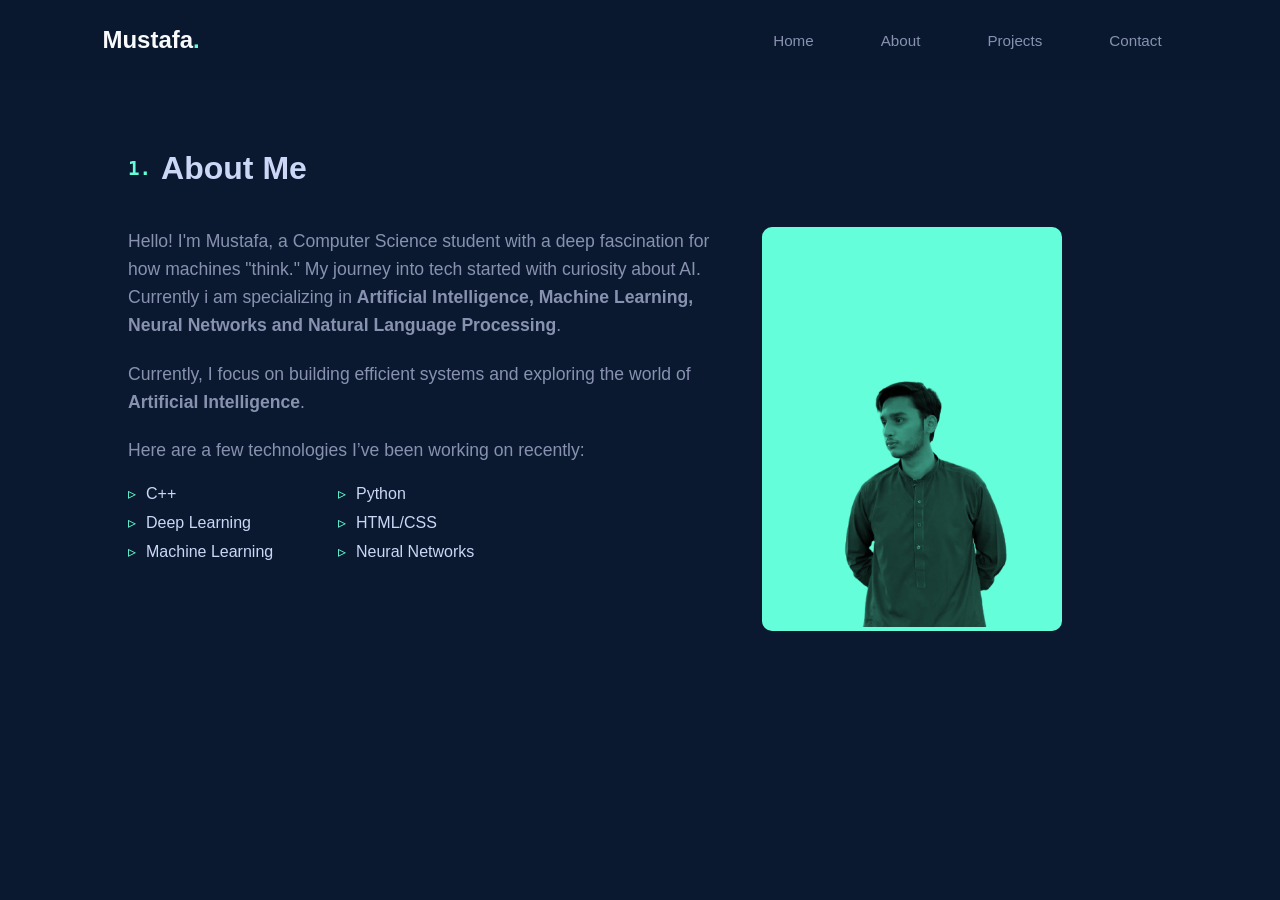
==== aboutme.html @ 58321bef "Created About page" ====
<!DOCTYPE html>
<html lang="en">
<head>
    <meta charset="UTF-8">
    <meta name="viewport" content="width=device-width, initial-scale=1.0">
    <title>About Me | Mustafa Hassan</title>
    <link rel="stylesheet" href="https://cdnjs.cloudflare.com/ajax/libs/font-awesome/6.4.2/css/all.min.css">
    <link rel="stylesheet" href="style.css">
    <link rel="icon" href="assets/images/logo_black.png" type="image/png">
</head>
<body>
    <nav class="navbar">
        <div class="logo">Mustafa<span>.</span></div>
        <input type="checkbox" id="menu-toggle" class="menu-checkbox">
        <label for="menu-toggle" class="hamburger"><i class="fa-solid fa-bars"></i></label>
        <ul class="nav-links">
            <li><a href="index.html">Home</a></li>
            <li><a href="about.html">About</a></li>
            <li><a href="#">Projects</a></li>
            <li><a href="#">Contact</a></li>
        </ul>
    </nav>

    <section class="about-section">
        <div class="container">
            <h2 class="section-title"><span>1.</span> About Me</h2>
            
            <div class="about-content">
                <div class="about-text">
                    <p>Hello! I'm Mustafa, a Computer Science student with a deep fascination for how machines "think." My journey into tech started with curiosity about AI. Currently i am specializing in <strong>Artificial Intelligence, Machine Learning, Neural Networks and Natural Language Processing</strong>.</p>
                    
                    <p>Currently, I focus on building efficient systems and exploring the world of <strong>Artificial Intelligence</strong>.</p>

                    <p>Here are a few technologies I’ve been working on recently:</p>
                    <ul class="skills-list">
                        <li>C++</li>
                        <li>Python</li>
                        <li>Deep Learning</li>
                        <li>HTML/CSS</li>
                        <li>Machine Learning</li>
                        <li>Neural Networks</li>
                    </ul>
                </div>

                <div class="about-image">
                    <div class="image-wrapper">
                        <img src="assets/images/a.png" alt="Mustafa Hassan">
                    </div>
                </div>
            </div>
        </div>
    </section>
</body>
</html>
---- style.css ----
* {
    margin: 0;
    padding: 0;
    box-sizing: border-box;
    font-family: 'Inter', sans-serif; /* Clean modern font */
}

body {
    background-color: #0a192f; /* Deep Navy Dark Mode */
    color: #ccd6f6;
}

/* 2. Navbar Container */
.navbar {
    display: flex;
    justify-content: space-between; /* Logo on left, links on right */
    align-items: center;
    padding: 20px 8%;
    height: 80px;
    background-color: rgba(10, 25, 47, 0.95); /* Semi-transparent */
    position: fixed; /* Stays at top */
    width: 100%;
    top: 0;
    z-index: 1000;
}

/* 3. Logo Style */
.logo {
    display: flex;
    align-items: center;
    gap: 0px;
    font-size: 1.5rem;
    font-weight: 800;
    color: #f8fafc;
}


.logo span {
    color: #64ffda; /* That cool teal accent color */
}

/* 4. The Links */
.nav-links {
    display: flex;
    list-style: none;
    gap: 35px;
}

.nav-links a {
    text-decoration: none;
    color: #8892b0;
    font-weight: 500;
    font-size: 0.95rem;
    padding: 8px 16px;       /* Adds space for the background box */
    border-radius: 8px;      /* Makes the box corners rounded */
    transition: all 0.3s ease; /* Smooth transition for everything */
    display: inline-block;   /* Allows the "pop" movement */
}

.nav-links a:hover {
    color: #64ffda;          /* Changes text color to your accent teal */
    background-color: rgba(100, 255, 218, 0.1); /* Translucent teal box */
    transform: translateY(-3px); /* The "Pop" - moves it up slightly */
    box-shadow: 0 4px 15px rgba(0, 0, 0, 0.2); /* Subtle depth shadow */
}

/* Hero Section Container to position everything */
.hero {
    position: relative;
    height: 100vh;
    display: flex;
    align-items: center;
    justify-content: space-between; /* This puts text on left, image on right */
    padding: 0 10%;
    gap: 30px;
}

.hero-image-container {
    position: relative;
    width: 370px; /* Adjust based on how big you want the blob */
    height: 390px;
    margin-right: 0px;
    margin-top: 20px;
}

.blob-shape {
    width: 100%;
    height: 100%;
    background-color: #112240; 
    /* This specific border-radius creates the organic "blob" shape */
    border-radius: 42% 58% 70% 30% / 45% 45% 55% 55%;
    overflow: hidden; /* Ensures the image stays inside the blob */
    display: flex;
    align-items: flex-end; /* Aligns image to the bottom of the blob */
    justify-content: center;
    transition: all 0.5s ease-in-out;
}

.blob-shape img {
    width: 110%; /* Makes image slightly larger to fill the shape */
    height: auto;
    object-fit: cover;
}

.hero-image-container:hover .blob-shape {
    /*  change the border-radius values slightly for the "hover" state */
    border-radius: 50% 50% 50% 50% / 50% 50% 50% 50%; /* Becomes a perfect circle */
    transform: scale(1.05); /* Makes the whole thing grow 5% larger */
    box-shadow: 0 20px 40px rgba(100, 255, 218, 0.2); /* Adds a teal glow */
}


.hero-text {
    flex: 1; /* Takes up left side space */
}

.intro-hi {
    font-size: 4.5rem;
    font-weight: 800;
    color: #f8fafc; /* Clean White */
    line-height: 1.1;
}

.intro-main {
    font-size: 4.5rem;
    font-weight: 800;
    color: #f8fafc;
    line-height: 1.1;
}

.intro-main span {
    color: #64ffda; /* signature Teal */
}

.intro-sub {
    font-size: clamp(1.8rem, 4vw, 2.8rem); /* This makes it auto-shrink if the text is long */
    font-weight: 700;
    color: #8892b0;
    margin-top: 5px;
    letter-spacing: -1px;
}

#typed-name {
    color: #64ffda; 
}

.cursor {
    color: #64ffda;
    font-weight: 200;
    margin-left: 5px;
    /* This makes the cursor blink like a real terminal */
    animation: blink-caret 0.75s step-end infinite;
}

@keyframes blink-caret {
    from, to { color: transparent }
    50% { color: #64ffda; }
}

.hero-socials {
    position: absolute;
    bottom: 50px;
    left: 10%;
    display: flex;
    gap: 25px;
    z-index: 10;
}

.hero-socials a {
    color: #8892b0; /* Dimmed color to match your sub-text */
    font-size: 1.5rem; /* Makes icons readable */
    transition: all 0.3s ease;
    text-decoration: none;
}

.hero-socials a:hover {
    color: #64ffda; /* Teal accent on hover */
    transform: translateY(-5px); /* The "Pop" effect */
}


.btn-resume {
    display: inline-block;
    margin-top: 30px;
    padding: 14px 35px; /* Slightly wider padding for a better oval look */
    border: 1.5px solid #64ffda;
    color: #64ffda;
    text-decoration: none;
    font-size: 0.95rem;
    font-weight: 600;
    border-radius: 50px; /* This creates the oval/pill shape */
    transition: all 0.3s cubic-bezier(0.645, 0.045, 0.355, 1); /* Smoother transition */
    cursor: pointer;
    background: transparent;
}

.btn-resume i {
    margin-left: 8px;
}

.btn-resume:hover {
    background-color: rgba(100, 255, 218, 0.1);
    transform: translateY(-3px);
    box-shadow: 0 5px 15px rgba(100, 255, 218, 0.1); /* Teal tinted shadow */
}
.menu-checkbox, .hamburger {
    display: none;
}


/* About Section Styles */
.about-section {
    padding: 150px 10% 80px;
    min-height: 100vh;
}

.section-title {
    font-size: 2rem;
    color: #ccd6f6;
    margin-bottom: 40px;
    display: flex;
    align-items: center;
}

.section-title span {
    color: #64ffda;
    font-family: monospace;
    font-size: 1.2rem;
    margin-right: 10px;
}

/* This creates the side-by-side look on desktop and stacks on mobile */
.about-content {
    display: grid;
    grid-template-columns: 3fr 2fr;
    gap: 50px;
    align-items: start;
}

.about-text p {
    color: #8892b0;
    line-height: 1.6;
    margin-bottom: 20px;
    font-size: 1.1rem;
}

.skills-list {
    display: grid;
    grid-template-columns: repeat(2, minmax(140px, 200px));
    list-style: none;
    gap: 10px;
}

.skills-list li::before {
    content: "▹";
    color: #64ffda;
    margin-right: 10px;
}

/* Image Styling */
.image-wrapper {
    position: relative;
    max-width: 300px;
    border-radius: 10px;
    background-color: #64ffda; /* Teal accent for the image tint */
}

.image-wrapper img {
    width: 100%;
    border-radius: 10px;
    mix-blend-mode: multiply; /* Creates that professional dark-tint look */
    filter: grayscale(100%) contrast(1);
    transition: all 0.3s ease;
}

.image-wrapper:hover img {
    mix-blend-mode: normal;
    filter: none;
}

/* Mobile Responsive Fix */
@media (max-width: 768px) {
    .hero {
        flex-direction: column-reverse; /* Puts image on TOP, text on bottom */
        justify-content: center;
        text-align: center;
        padding: 100px 5%; /* Adds space for the fixed navbar */
        height: auto; /* Lets the page grow as long as needed */
        min-height: 100vh;
    }

    .hero-image-container {
        width: 280px; /* Smaller blob for mobile */
        height: 300px;
        margin-right: 0;
        margin-bottom: 40px; /* Space between image and text */
    }

    .intro-hi, .intro-main {
        font-size: 2.5rem; /* Smaller font so it doesn't wrap weirdly */
    }

    .intro-sub {
        font-size: 1.2rem;
    }

    .hero-socials {
        position: relative; /* Removes them from the bottom corner */
        left: 0;
        bottom: 0;
        margin-top: 40px;
        justify-content: center; /* Centers them under the button */
    }

    .hamburger {
        display: block; /* Show hamburger icon */
        font-size: 1.8rem;
        color: #64ffda;
        cursor: pointer;
        z-index: 1001;
    }

    .nav-links {
        position: fixed;
        top: 0;
        right: -100%; /* Hide menu off-screen to the right */
        height: 100vh;
        width: 70%; /* Takes up 70% of screen width */
        background-color: #112240;
        flex-direction: column;
        justify-content: center;
        align-items: center;
        transition: 0.4s ease-in-out;
        box-shadow: -10px 0px 30px rgba(0,0,0,0.5);
    }

    /* When the checkbox is checked, slide the menu in */
    .menu-checkbox:checked ~ .nav-links {
        right: 0;
    }

    .nav-links li {
        margin: 20px 0;
    }

    .about-content {
        grid-template-columns: 1fr; /* Stack everything in one column */
        text-align: left;
    }

    .about-image {
        order: -1; /* Puts image ABOVE text on phones */
        display: flex;
        justify-content: center;
        margin-bottom: 40px;
    }

    .skills-list {
        grid-template-columns: 1fr 1fr;
    }
}
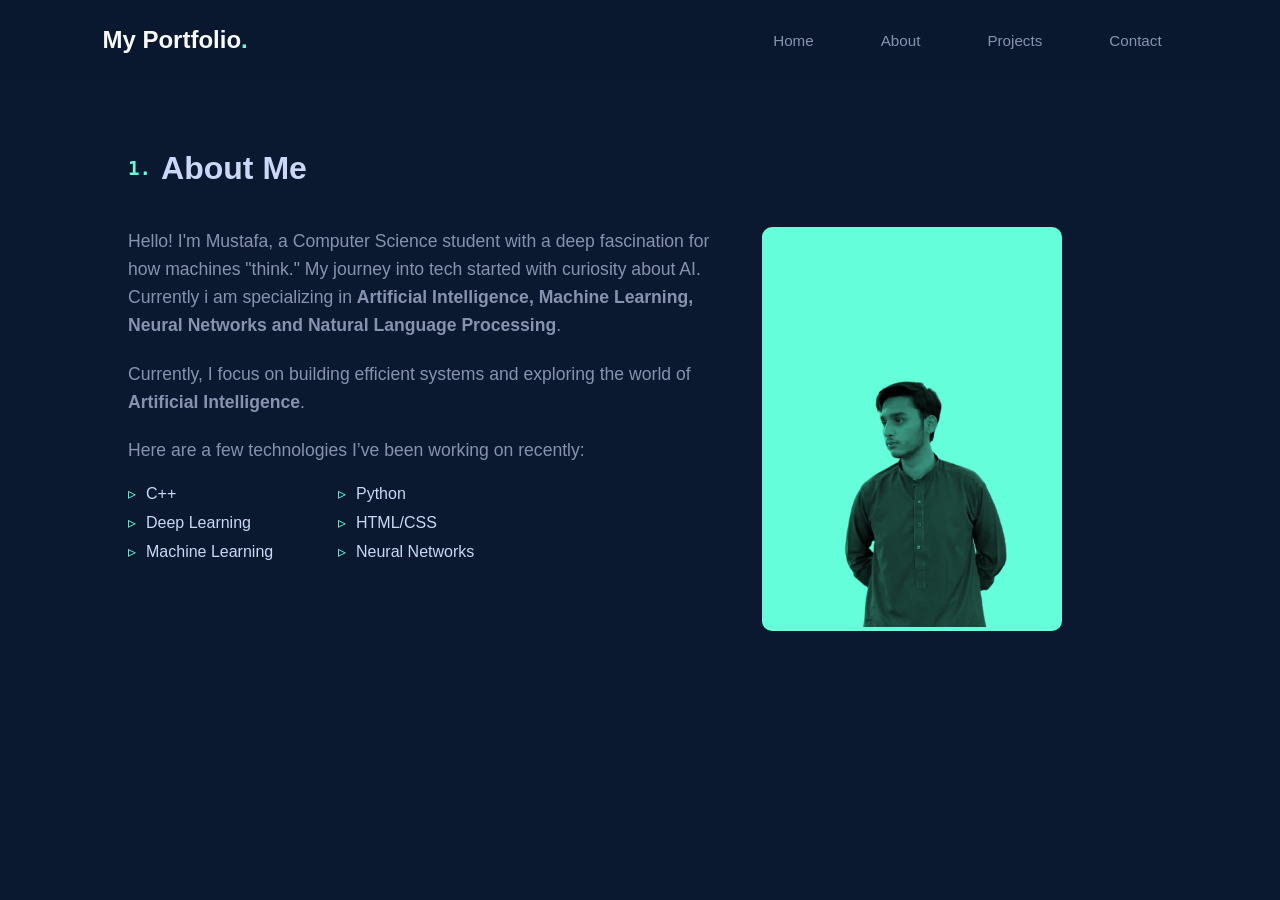
==== commit f43a084f: "optimized project grid for mobile screens" ====
--- a/aboutme.html
+++ b/aboutme.html
@@ -10,14 +10,15 @@
 </head>
 <body>
     <nav class="navbar">
-        <div class="logo">Mustafa<span>.</span></div>
+        <div class="logo">My Portfolio<span>.</span></div>
         <input type="checkbox" id="menu-toggle" class="menu-checkbox">
         <label for="menu-toggle" class="hamburger"><i class="fa-solid fa-bars"></i></label>
         <ul class="nav-links">
             <li><a href="index.html">Home</a></li>
-            <li><a href="about.html">About</a></li>
-            <li><a href="#">Projects</a></li>
-            <li><a href="#">Contact</a></li>
+            <li><a href="aboutme.html">About</a></li>
+            <li><a href="projects.html">Projects</a></li>
+            <li><a href="contact.html">Contact</a></li>
+            
         </ul>
     </nav>
 
@@ -51,4 +52,4 @@
         </div>
     </section>
 </body>
-</html>+</html>
--- a/style.css
+++ b/style.css
@@ -29,10 +29,24 @@
 .logo {
     display: flex;
     align-items: center;
-    gap: 0px;
     font-size: 1.5rem;
     font-weight: 800;
     color: #f8fafc;
+    cursor: pointer;
+    text-decoration: none;
+    transition: all 0.3s ease; /* Makes the color fade in smoothly */
+}
+
+.logo:hover {
+    color: #64ffda; /* Entire name turns teal */
+    transform: translateY(-2px); /* Subtle "pop" up */
+}
+
+.logo:hover span {
+    display: inline-block;
+    transform: scale(1.5); /* The dot grows 50% larger on hover */
+    color: #f8fafc; /* The dot changes to white for contrast */
+    transition: transform 0.3s cubic-bezier(0.175, 0.885, 0.32, 1.275); /* Bouncy pop */
 }
 
 
@@ -277,6 +291,225 @@
 .image-wrapper:hover img {
     mix-blend-mode: normal;
     filter: none;
+}
+.pop-word {
+    display: inline-block; /* Required for the 'lift' to work */
+    transition: transform 0.3s ease, color 0.3s ease;
+    cursor: default;
+}
+
+.pop-word:hover {
+    transform: translateY(-8px); /* Lifts the word up */
+    color: #64ffda; /* Signature teal highlight */
+}
+
+/* Apply the same logic to your typed name */
+#typed-name {
+    display: inline-block;
+    transition: transform 0.3s ease;
+}
+
+#typed-name:hover {
+    transform: translateY(-8px);
+}
+
+/* Contact Section */
+.contact-section {
+    padding: 150px 10% 80px;
+    min-height: 100vh;
+}
+
+.contact-container {
+    display: grid;
+    grid-template-columns: 1fr 1fr;
+    gap: 50px;
+    margin-top: 50px;
+}
+
+.contact-info h3 {
+    font-size: 2rem;
+    color: #ccd6f6;
+    margin-bottom: 20px;
+}
+
+.contact-details {
+    margin-top: 30px;
+}
+
+.detail-item {
+    display: flex;
+    align-items: center;
+    margin-bottom: 15px;
+    color: #8892b0;
+}
+
+.detail-item i {
+    color: #64ffda;
+    margin-right: 15px;
+    font-size: 1.2rem;
+}
+
+/* Form Styling */
+.contact-form {
+    display: flex;
+    flex-direction: column;
+    gap: 20px;
+}
+
+.input-group input, 
+.input-group textarea {
+    width: 100%;
+    padding: 15px;
+    background: #112240;
+    border: 1px solid #233554;
+    border-radius: 4px;
+    color: #ccd6f6;
+    font-family: inherit;
+    transition: 0.3s;
+}
+
+.input-group input:focus, 
+.input-group textarea:focus {
+    outline: none;
+    border-color: #64ffda;
+}
+
+.contact-btn {
+    padding: 15px 30px;
+    background: transparent;
+    border: 1px solid #64ffda;
+    color: #64ffda;
+    border-radius: 4px;
+    cursor: pointer;
+    font-size: 1rem;
+    transition: 0.3s;
+    width: fit-content;
+}
+
+.contact-btn:hover {
+    background: rgba(100, 255, 218, 0.1);
+}
+
+.whatsapp-link {
+    text-decoration: none;
+    transition: all 0.3s ease;
+}
+
+.whatsapp-link:hover {
+    transform: translateX(10px); /* Subtle slide effect on hover */
+}
+
+.whatsapp-link:hover i {
+    color: #25D366; /* Changes to WhatsApp Green only on hover */
+}
+
+/* Projects Placeholder Styles */
+.projects-placeholder {
+    padding: 150px 10% 80px;
+    min-height: 100vh;
+    display: flex;
+    justify-content: center;
+    align-items: center;
+    text-align: center;
+}
+
+.placeholder-content {
+    max-width: 600px;
+}
+
+.placeholder-icon {
+    font-size: 5rem;
+    color: #64ffda;
+    margin-bottom: 30px;
+    opacity: 0.5;
+}
+
+.placeholder-content h3 {
+    font-size: 2.5rem;
+    color: #ccd6f6;
+    margin-bottom: 20px;
+}
+
+.placeholder-content p {
+    color: #8892b0;
+    font-size: 1.2rem;
+    line-height: 1.6;
+    margin-bottom: 40px;
+}
+
+.back-btn {
+    padding: 12px 25px;
+    border: 1px solid #64ffda;
+    color: #64ffda;
+    text-decoration: none;
+    border-radius: 4px;
+    transition: 0.3s;
+}
+
+.back-btn:hover {
+    background: rgba(100, 255, 218, 0.1);
+}
+
+.projects-grid {
+    display: grid;
+    grid-template-columns: repeat(auto-fill, minmax(300px, 1fr));
+    gap: 20px;
+    margin-top: 50px;
+}
+
+.project-card {
+    background: linear-gradient(145deg, #112240, #0a192f); /* Subtle gradient */
+    padding: 2rem;
+    border-radius: 12px; /* Made it rounder (previously 4px) */
+    border: 1px solid rgba(100, 255, 218, 0.1); /* Very faint border */
+    transition: all 0.4s cubic-bezier(0.645, 0.045, 0.355, 1);
+    display: flex;
+    flex-direction: column;
+    justify-content: space-between;
+    position: relative;
+    overflow: hidden;
+}
+
+
+.project-card:hover {
+    transform: translateY(-10px) scale(1.02); /* Lifts and slightly grows */
+    border: 1px solid #64ffda;
+    box-shadow: 0 20px 30px -15px rgba(2, 12, 27, 0.7), 
+    0 0 15px rgba(100, 255, 218, 0.2); /* Dual shadow for better glow */
+}
+
+
+.project-folder { 
+    color: #64ffda;
+    text-shadow: 0 0 10px rgba(100, 255, 218, 0.5);
+    transition: 0.3s;
+ }
+
+.project-tech-list {
+    display: flex;
+    list-style: none;
+    gap: 15px;
+    margin-top: 20px;
+    font-family: monospace;
+    font-size: 12px;
+}
+
+.project-tech-list {
+    display: flex;
+    flex-wrap: wrap;
+    list-style: none;
+    gap: 10px;
+    margin-top: 25px;
+}
+
+.project-tech-list li {
+    font-family: 'Fira Code', monospace; /* Techy font */
+    font-size: 12px;
+    color: #64ffda;
+    background: rgba(100, 255, 218, 0.1); /* Light teal background */
+    padding: 5px 12px;
+    border-radius: 20px; /* Pill shape */
+    border: 1px solid rgba(100, 255, 218, 0.2);
 }
 
 /* Mobile Responsive Fix */
@@ -359,4 +592,15 @@
     .skills-list {
         grid-template-columns: 1fr 1fr;
     }
-}
+        .contact-container {
+        grid-template-columns: 1fr; /* Stack form under info */
+    }
+    
+    .contact-btn {
+        width: 100%; /* Full width button on phone */
+    }
+
+        .placeholder-content h3 {
+        font-size: 1.8rem;
+    }
+}
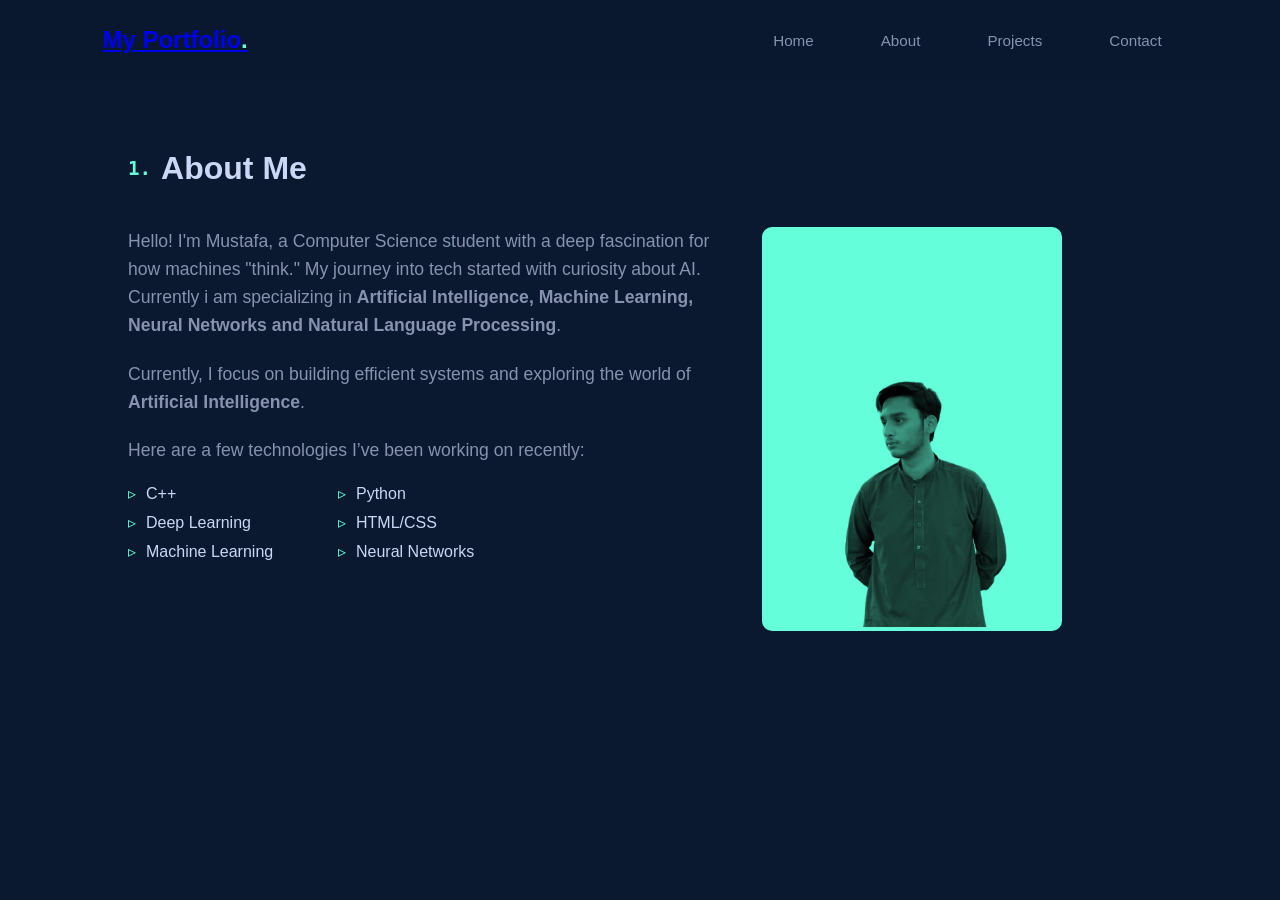
==== commit 871430a4: "Update links" ====
--- a/aboutme.html
+++ b/aboutme.html
@@ -10,7 +10,7 @@
 </head>
 <body>
     <nav class="navbar">
-        <div class="logo">My Portfolio<span>.</span></div>
+        <div class="logo"><a href="index.html">My Portfolio<span>.</span></a></div> 
         <input type="checkbox" id="menu-toggle" class="menu-checkbox">
         <label for="menu-toggle" class="hamburger"><i class="fa-solid fa-bars"></i></label>
         <ul class="nav-links">
--- a/style.css
+++ b/style.css
@@ -1,4 +1,3 @@
-
 * {
     margin: 0;
     padding: 0;
@@ -49,7 +48,6 @@
     transition: transform 0.3s cubic-bezier(0.175, 0.885, 0.32, 1.275); /* Bouncy pop */
 }
 
-
 .logo span {
     color: #64ffda; /* That cool teal accent color */
 }
@@ -118,12 +116,11 @@
 }
 
 .hero-image-container:hover .blob-shape {
-    /*  change the border-radius values slightly for the "hover" state */
+    /* change the border-radius values slightly for the "hover" state */
     border-radius: 50% 50% 50% 50% / 50% 50% 50% 50%; /* Becomes a perfect circle */
     transform: scale(1.05); /* Makes the whole thing grow 5% larger */
     box-shadow: 0 20px 40px rgba(100, 255, 218, 0.2); /* Adds a teal glow */
 }
-
 
 .hero-text {
     flex: 1; /* Takes up left side space */
@@ -193,7 +190,6 @@
     transform: translateY(-5px); /* The "Pop" effect */
 }
 
-
 .btn-resume {
     display: inline-block;
     margin-top: 30px;
@@ -218,10 +214,10 @@
     transform: translateY(-3px);
     box-shadow: 0 5px 15px rgba(100, 255, 218, 0.1); /* Teal tinted shadow */
 }
+
 .menu-checkbox, .hamburger {
     display: none;
 }
-
 
 /* About Section Styles */
 .about-section {
@@ -292,6 +288,7 @@
     mix-blend-mode: normal;
     filter: none;
 }
+
 .pop-word {
     display: inline-block; /* Required for the 'lift' to work */
     transition: transform 0.3s ease, color 0.3s ease;
@@ -460,7 +457,7 @@
 .project-card {
     background: linear-gradient(145deg, #112240, #0a192f); /* Subtle gradient */
     padding: 2rem;
-    border-radius: 12px; /* Made it rounder (previously 4px) */
+    border-radius: 12px;
     border: 1px solid rgba(100, 255, 218, 0.1); /* Very faint border */
     transition: all 0.4s cubic-bezier(0.645, 0.045, 0.355, 1);
     display: flex;
@@ -468,8 +465,8 @@
     justify-content: space-between;
     position: relative;
     overflow: hidden;
-}
-
+    cursor: pointer;
+}
 
 .project-card:hover {
     transform: translateY(-10px) scale(1.02); /* Lifts and slightly grows */
@@ -478,20 +475,59 @@
     0 0 15px rgba(100, 255, 218, 0.2); /* Dual shadow for better glow */
 }
 
+/* Fix Card Header Layout */
+.project-top {
+    display: flex;
+    justify-content: space-between;
+    align-items: center;
+    margin-bottom: 1.2rem;
+}
 
 .project-folder { 
-    color: #64ffda;
+    font-size: 1.8rem;
+    color: #64ffda; /* Teal accent color */
     text-shadow: 0 0 10px rgba(100, 255, 218, 0.5);
     transition: 0.3s;
- }
-
-.project-tech-list {
-    display: flex;
-    list-style: none;
-    gap: 15px;
-    margin-top: 20px;
-    font-family: monospace;
-    font-size: 12px;
+}
+
+.project-links {
+    display: flex;
+    align-items: center;
+    gap: 12px;
+}
+
+.project-links a {
+    color: #a8b2d1;
+    font-size: 1.2rem;
+    text-decoration: none;
+    transition: color 0.3s ease;
+}
+
+.project-links a:hover {
+    color: #64ffda;
+}
+
+/* Modern "Try Demo" Glass/Glow Button */
+.project-links .demo-link {
+    display: inline-flex;
+    align-items: center;
+    gap: 6px;
+    font-size: 0.78rem;
+    font-weight: 500;
+    color: #64ffda;
+    background: rgba(100, 255, 218, 0.08);
+    border: 1px solid rgba(100, 255, 218, 0.3);
+    padding: 4px 12px;
+    border-radius: 20px;
+    transition: all 0.3s ease;
+    text-decoration: none;
+}
+
+.project-links .demo-link:hover {
+    background: #64ffda;
+    color: #0a192f;
+    border-color: #64ffda;
+    box-shadow: 0 0 10px rgba(100, 255, 218, 0.4);
 }
 
 .project-tech-list {
@@ -510,6 +546,13 @@
     padding: 5px 12px;
     border-radius: 20px; /* Pill shape */
     border: 1px solid rgba(100, 255, 218, 0.2);
+}
+
+.project-link-wrapper {
+    text-decoration: none; /* Removes underline */
+    color: inherit; /* Keeps your original text colors */
+    display: block;
+    height: 100%;
 }
 
 /* Mobile Responsive Fix */
@@ -592,7 +635,8 @@
     .skills-list {
         grid-template-columns: 1fr 1fr;
     }
-        .contact-container {
+
+    .contact-container {
         grid-template-columns: 1fr; /* Stack form under info */
     }
     
@@ -600,7 +644,7 @@
         width: 100%; /* Full width button on phone */
     }
 
-        .placeholder-content h3 {
+    .placeholder-content h3 {
         font-size: 1.8rem;
     }
-}
+}
